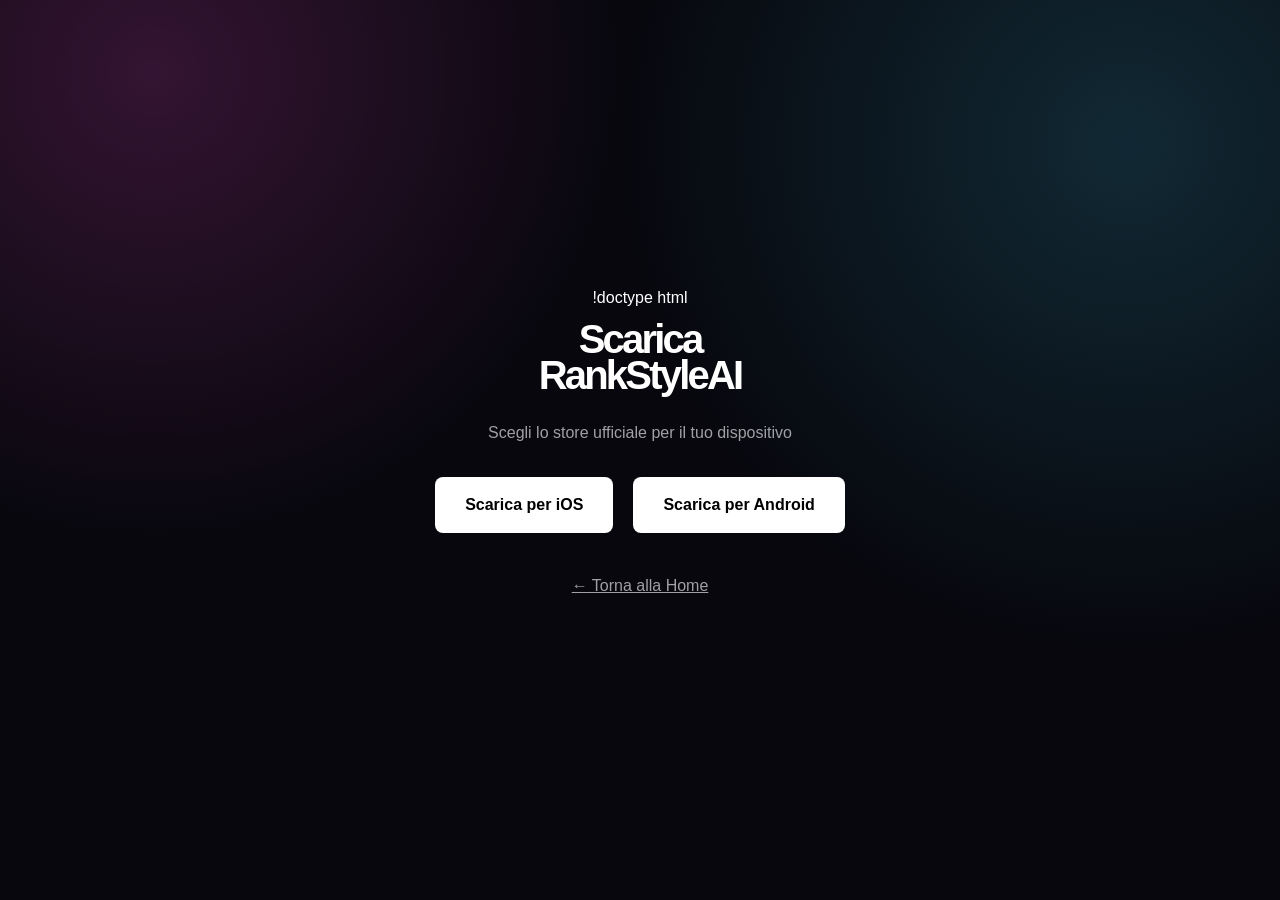
==== download/index.html @ 8bd185f6 "Add files via upload" ====
!doctype html
<html lang="it">
<head>
  <meta charset="utf-8">
  <meta name="viewport" content="width=device-width, initial-scale=1">
  <title>Download - RankStyleAI</title>
  <link rel="stylesheet" href="../styles.css">
</head>
<body style="display: flex; flex-direction: column; align-items: center; justify-content: center; height: 100vh; background-color: #07070d; color: #fff; font-family: sans-serif; text-align: center; padding: 20px;">
  <h1 style="font-size: 2.5rem; margin-bottom: 10px;">Scarica RankStyleAI</h1>
  <p style="margin-bottom: 30px; color: #a0a0a5;">Scegli lo store ufficiale per il tuo dispositivo</p>
  <div style="display: flex; gap: 20px; flex-wrap: wrap; justify-content: center;">
    <a href="https://apps.apple.com/it/app/rankstyleai/id6797046688" target="_blank" style="background-color: #fff; color: #000; padding: 15px 30px; border-radius: 8px; text-decoration: none; font-weight: bold;">Scarica per iOS</a>
    <a href="https://play.google.com/store/apps/details?id=com.rankstyleai.app" target="_blank" style="background-color: #fff; color: #000; padding: 15px 30px; border-radius: 8px; text-decoration: none; font-weight: bold;">Scarica per Android</a>
  </div>
  <p style="margin-top: 40px;"><a href="../" style="color: #a0a0a5; text-decoration: underline;">← Torna alla Home</a></p>
</body>
</html>
---- styles.css ----
:root {
  color-scheme: dark;
  --bg: #07070d;
  --surface: #171722;
  --text: #f8f7ff;
  --muted: #b9b6c8;
  --pink: #ff4fd8;
  --blue: #45d8ff;
  --lavender: #b57cff;
  --line: rgba(255, 255, 255, 0.12);
}

* { box-sizing: border-box; }
html { scroll-behavior: smooth; }
body {
  margin: 0;
  min-width: 320px;
  background:
    radial-gradient(circle at 12% 8%, rgba(255, 79, 216, 0.18), transparent 30rem),
    radial-gradient(circle at 88% 16%, rgba(69, 216, 255, 0.16), transparent 32rem),
    var(--bg);
  color: var(--text);
  font-family: Inter, ui-sans-serif, system-ui, -apple-system, BlinkMacSystemFont, "Segoe UI", sans-serif;
  line-height: 1.65;
}

a { color: inherit; }
.skip-link { position: fixed; left: 1rem; top: -5rem; z-index: 20; padding: .7rem 1rem; background: white; color: black; }
.skip-link:focus { top: 1rem; }

.site-header {
  position: sticky;
  top: 0;
  z-index: 10;
  border-bottom: 1px solid var(--line);
  background: rgba(7, 7, 13, .82);
  backdrop-filter: blur(18px);
}
.nav {
  width: min(1120px, calc(100% - 2rem));
  min-height: 72px;
  margin: auto;
  display: flex;
  align-items: center;
  justify-content: space-between;
  gap: 1.5rem;
}
.brand { display: inline-flex; align-items: center; gap: .72rem; text-decoration: none; font-weight: 850; font-size: 1.16rem; }
.brand-mark {
  display: grid;
  place-items: center;
  width: 42px;
  aspect-ratio: 1;
  border: 1px solid rgba(255,255,255,.2);
  border-radius: 13px;
  background: linear-gradient(135deg, rgba(255,79,216,.25), rgba(69,216,255,.22));
  box-shadow: 0 0 24px rgba(181,124,255,.26), inset 0 0 18px rgba(69,216,255,.12);
  font-size: .88rem;
  letter-spacing: -.08em;
}
.brand-name { background: linear-gradient(90deg, white, var(--pink), var(--blue)); background-clip: text; color: transparent; }
.nav-links { display: flex; align-items: center; gap: 1.1rem; font-size: .92rem; }
.nav-links a { color: var(--muted); text-decoration: none; }
.nav-links a:hover, .nav-links a:focus-visible { color: white; }

main { overflow: hidden; }
.shell { width: min(1120px, calc(100% - 2rem)); margin-inline: auto; }
.hero {
  min-height: calc(100vh - 72px);
  display: grid;
  grid-template-columns: 1.15fr .85fr;
  align-items: center;
  gap: clamp(2rem, 7vw, 7rem);
  padding-block: 5rem;
}
.eyebrow { color: var(--blue); font-weight: 750; letter-spacing: .14em; text-transform: uppercase; font-size: .75rem; }
h1 { margin: .6rem 0 1.2rem; max-width: 13ch; font-size: clamp(3.4rem, 8vw, 7.4rem); line-height: .92; letter-spacing: -.07em; }
.gradient-text { background: linear-gradient(95deg, var(--pink), var(--lavender), var(--blue)); background-clip: text; color: transparent; }
.lead { max-width: 640px; color: var(--muted); font-size: clamp(1.05rem, 1.7vw, 1.28rem); }
.actions { display: flex; flex-wrap: wrap; gap: .9rem; margin-top: 2rem; }
.button { display: inline-flex; align-items: center; justify-content: center; min-height: 48px; padding: .75rem 1.25rem; border: 1px solid var(--line); border-radius: 999px; text-decoration: none; font-weight: 750; }
.button-primary { border: 0; background: linear-gradient(100deg, var(--pink), var(--lavender), var(--blue)); color: #090910; box-shadow: 0 12px 45px rgba(181,124,255,.25); }
.button-secondary { background: rgba(255,255,255,.05); }
.hero-art { position: relative; display: grid; place-items: center; min-height: 430px; }
.orb { position: absolute; width: min(420px, 84vw); aspect-ratio: 1; border-radius: 50%; background: radial-gradient(circle at 35% 35%, rgba(255,79,216,.5), rgba(57,28,150,.42) 38%, rgba(4,13,54,.25) 65%, transparent 72%); filter: blur(1px); box-shadow: 0 0 90px rgba(69,216,255,.2); }
.score-card { position: relative; width: min(330px, 82vw); padding: 2rem; border: 1px solid rgba(255,255,255,.2); border-radius: 34px; background: linear-gradient(145deg, rgba(29,24,51,.92), rgba(10,10,18,.88)); box-shadow: 0 34px 90px rgba(0,0,0,.48), inset 0 0 40px rgba(181,124,255,.08); transform: rotate(3deg); }
.score-kicker { color: var(--muted); font-size: .78rem; letter-spacing: .11em; text-transform: uppercase; }
.score { margin: .25rem 0; font-size: 7rem; font-weight: 900; line-height: 1; letter-spacing: -.08em; background: linear-gradient(120deg, var(--pink), white 46%, var(--blue)); background-clip: text; color: transparent; }
.score-label { color: var(--muted); }
.score-bar { height: 8px; margin-top: 1.4rem; overflow: hidden; border-radius: 999px; background: rgba(255,255,255,.08); }
.score-bar::after { content: ""; display: block; width: 86%; height: 100%; border-radius: inherit; background: linear-gradient(90deg, var(--pink), var(--blue)); }

.section { padding-block: 6rem; }
.section-heading { max-width: 720px; margin-bottom: 2.4rem; }
.section h2, .legal-page h1 { margin: .4rem 0 .8rem; font-size: clamp(2.2rem, 4vw, 4rem); line-height: 1.05; letter-spacing: -.045em; }
.section-heading p { color: var(--muted); }
.grid { display: grid; grid-template-columns: repeat(3, 1fr); gap: 1rem; }
.card { padding: 1.5rem; border: 1px solid var(--line); border-radius: 24px; background: rgba(255,255,255,.035); }
.card-number { color: var(--pink); font-weight: 850; font-size: .8rem; }
.card h3 { margin: .6rem 0 .35rem; }
.card p { margin: 0; color: var(--muted); }
.legal-callout { display: grid; grid-template-columns: 1fr auto; align-items: center; gap: 2rem; padding: clamp(1.6rem, 4vw, 3rem); border: 1px solid rgba(69,216,255,.24); border-radius: 30px; background: linear-gradient(120deg, rgba(255,79,216,.08), rgba(69,216,255,.08)); }
.legal-callout h2 { margin: 0 0 .5rem; }
.legal-callout p { margin: 0; color: var(--muted); }

.legal-page { width: min(820px, calc(100% - 2rem)); margin: auto; padding: 5rem 0 7rem; }
.legal-page .updated { color: var(--blue); font-weight: 700; }
.legal-page h2 { margin-top: 2.6rem; line-height: 1.2; }
.legal-page p, .legal-page li { color: #d3d0dc; }
.legal-page a { color: var(--blue); }
.language-switch { display: inline-flex; gap: .25rem; margin: 0; padding: .25rem; border: 1px solid var(--line); border-radius: 999px; }
.language-switch button { appearance: none; border: 0; padding: .4rem .7rem; border-radius: 999px; background: transparent; color: var(--muted); cursor: pointer; font: inherit; }
.language-switch button[aria-pressed="true"] { background: rgba(255,255,255,.1); color: white; }

.site-footer { border-top: 1px solid var(--line); }
.footer-inner { width: min(1120px, calc(100% - 2rem)); margin: auto; padding: 2.3rem 0; display: flex; justify-content: space-between; gap: 2rem; color: var(--muted); font-size: .88rem; }
.footer-links { display: flex; flex-wrap: wrap; gap: 1rem; }
.footer-links a:hover { color: white; }

@media (max-width: 760px) {
  .nav { min-height: 64px; }
  .nav-links a:not(:last-child) { display: none; }
  .hero { min-height: auto; grid-template-columns: 1fr; padding-block: 4rem 2rem; }
  .hero-art { min-height: 360px; }
  .grid { grid-template-columns: 1fr; }
  .legal-callout { grid-template-columns: 1fr; }
  .footer-inner { flex-direction: column; }
  .language-switch { font-size: .82rem; }
}

@media (prefers-reduced-motion: reduce) { html { scroll-behavior: auto; } }
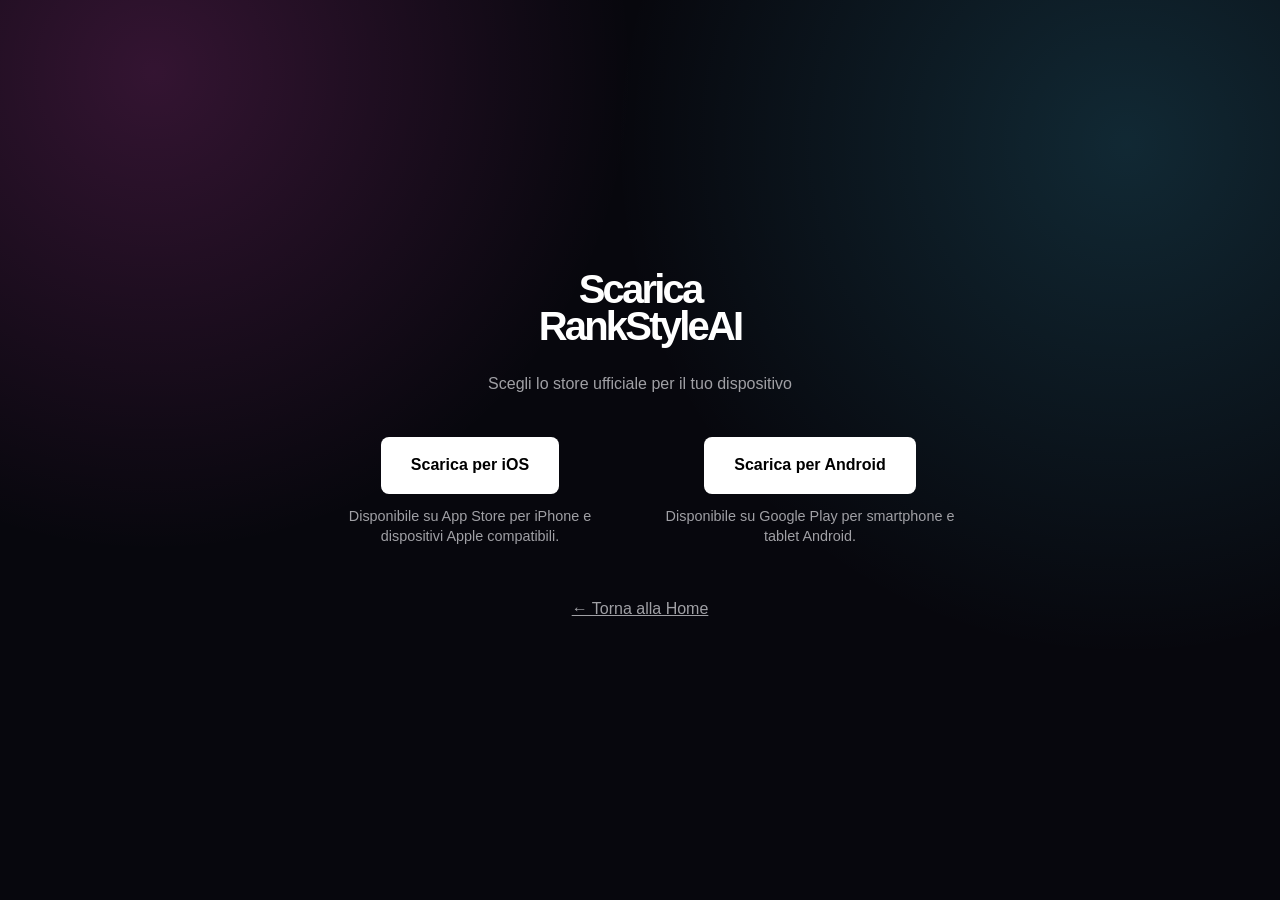
==== commit 335e789c: "Add files via upload" ====
--- a/download/index.html
+++ b/download/index.html
@@ -1,4 +1,4 @@
-!doctype html
+<!doctype html>
 <html lang="it">
 <head>
   <meta charset="utf-8">
@@ -6,13 +6,22 @@
   <title>Download - RankStyleAI</title>
   <link rel="stylesheet" href="../styles.css">
 </head>
-<body style="display: flex; flex-direction: column; align-items: center; justify-content: center; height: 100vh; background-color: #07070d; color: #fff; font-family: sans-serif; text-align: center; padding: 20px;">
+<body style="display: flex; flex-direction: column; align-items: center; justify-content: center; min-height: 100vh; background-color: #07070d; color: #fff; font-family: sans-serif; text-align: center; padding: 20px; margin: 0;">
   <h1 style="font-size: 2.5rem; margin-bottom: 10px;">Scarica RankStyleAI</h1>
-  <p style="margin-bottom: 30px; color: #a0a0a5;">Scegli lo store ufficiale per il tuo dispositivo</p>
-  <div style="display: flex; gap: 20px; flex-wrap: wrap; justify-content: center;">
-    <a href="https://apps.apple.com/it/app/rankstyleai/id6797046688" target="_blank" style="background-color: #fff; color: #000; padding: 15px 30px; border-radius: 8px; text-decoration: none; font-weight: bold;">Scarica per iOS</a>
-    <a href="https://play.google.com/store/apps/details?id=com.rankstyleai.app" target="_blank" style="background-color: #fff; color: #000; padding: 15px 30px; border-radius: 8px; text-decoration: none; font-weight: bold;">Scarica per Android</a>
+  <p style="margin-bottom: 40px; color: #a0a0a5;">Scegli lo store ufficiale per il tuo dispositivo</p>
+  
+  <div style="display: flex; gap: 40px; flex-wrap: wrap; justify-content: center; max-width: 800px;">
+    <div style="display: flex; flex-direction: column; align-items: center; max-width: 300px;">
+      <a href="https://apps.apple.com/it/app/rankstyleai/id6797046688" target="_blank" style="background-color: #fff; color: #000; padding: 15px 30px; border-radius: 8px; text-decoration: none; font-weight: bold; margin-bottom: 12px;">Scarica per iOS</a>
+      <p style="color: #a0a0a5; font-size: 0.9rem; line-height: 1.4; margin: 0;">Disponibile su App Store per iPhone e dispositivi Apple compatibili.</p>
+    </div>
+    
+    <div style="display: flex; flex-direction: column; align-items: center; max-width: 300px;">
+      <a href="https://play.google.com/store/apps/details?id=com.rankstyleai.app" target="_blank" style="background-color: #fff; color: #000; padding: 15px 30px; border-radius: 8px; text-decoration: none; font-weight: bold; margin-bottom: 12px;">Scarica per Android</a>
+      <p style="color: #a0a0a5; font-size: 0.9rem; line-height: 1.4; margin: 0;">Disponibile su Google Play per smartphone e tablet Android.</p>
+    </div>
   </div>
-  <p style="margin-top: 40px;"><a href="../" style="color: #a0a0a5; text-decoration: underline;">← Torna alla Home</a></p>
+
+  <p style="margin-top: 50px;"><a href="../" style="color: #a0a0a5; text-decoration: underline;">← Torna alla Home</a></p>
 </body>
 </html>
